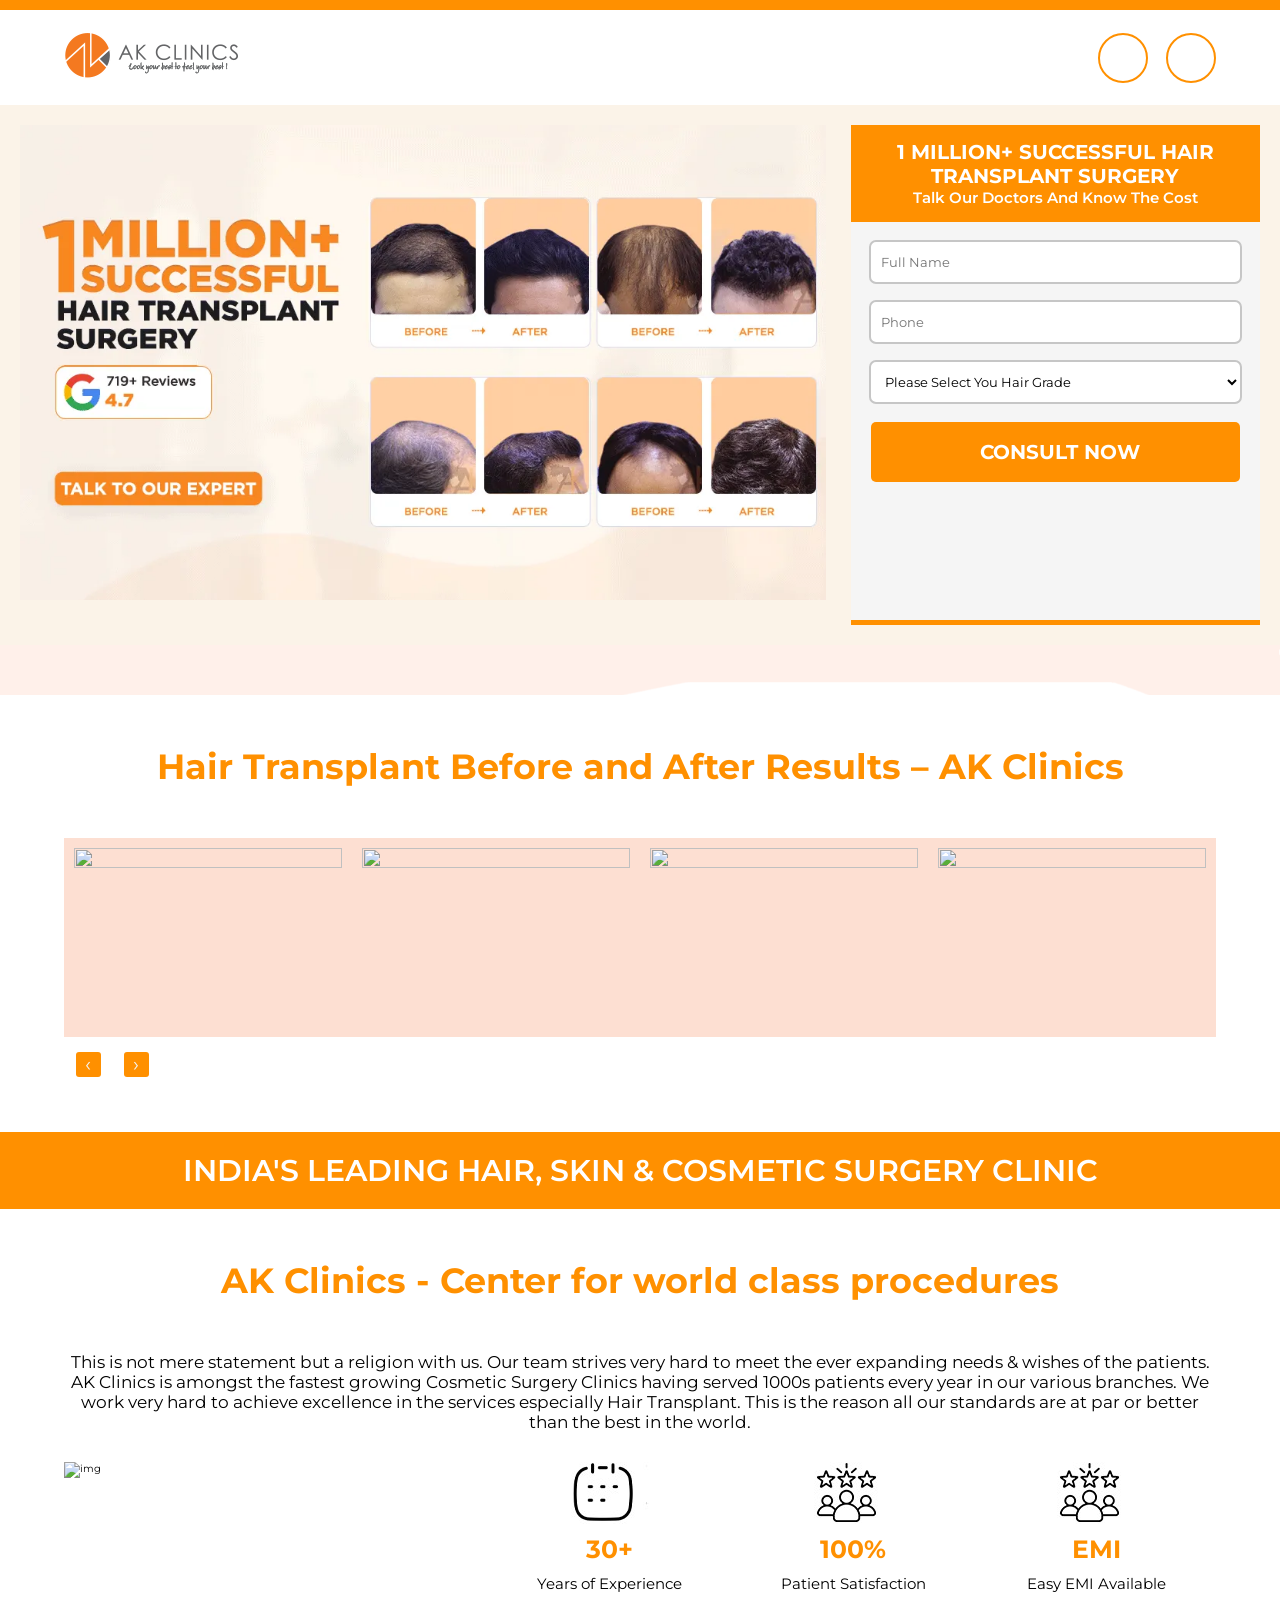
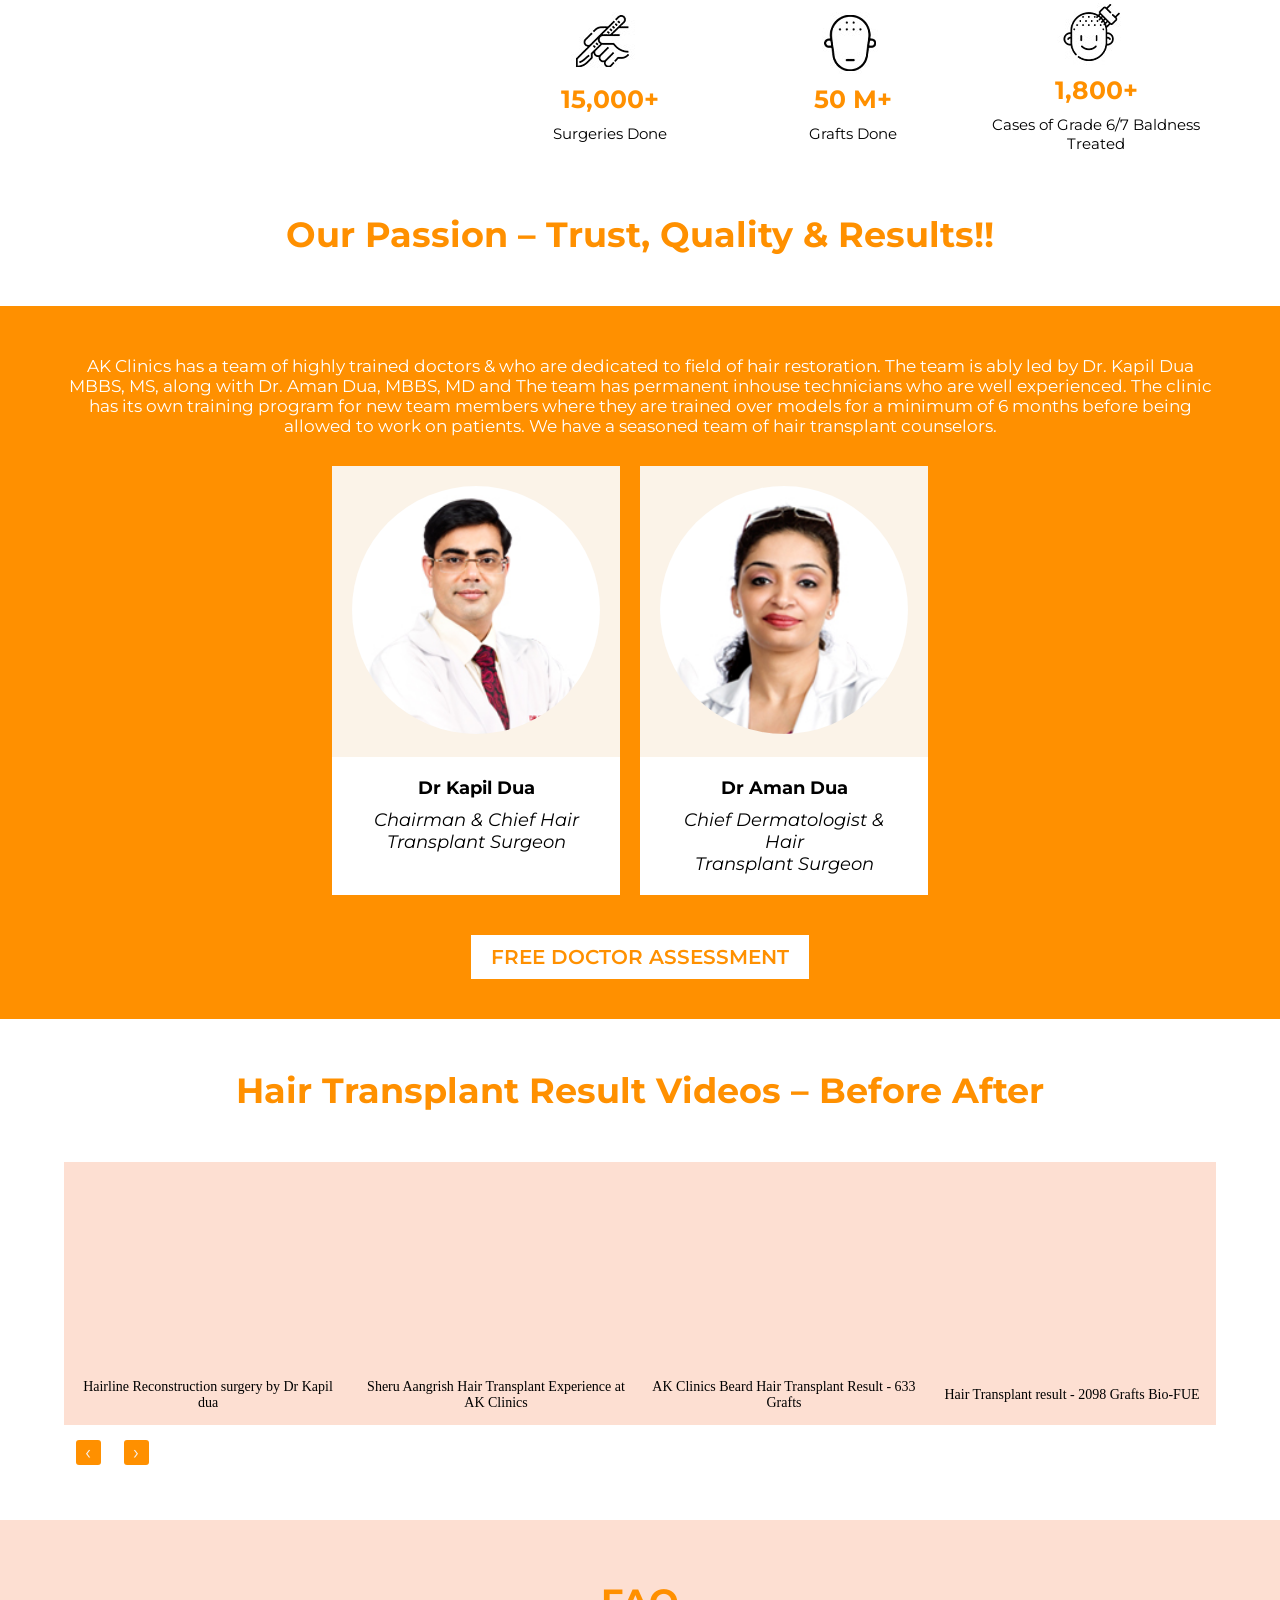
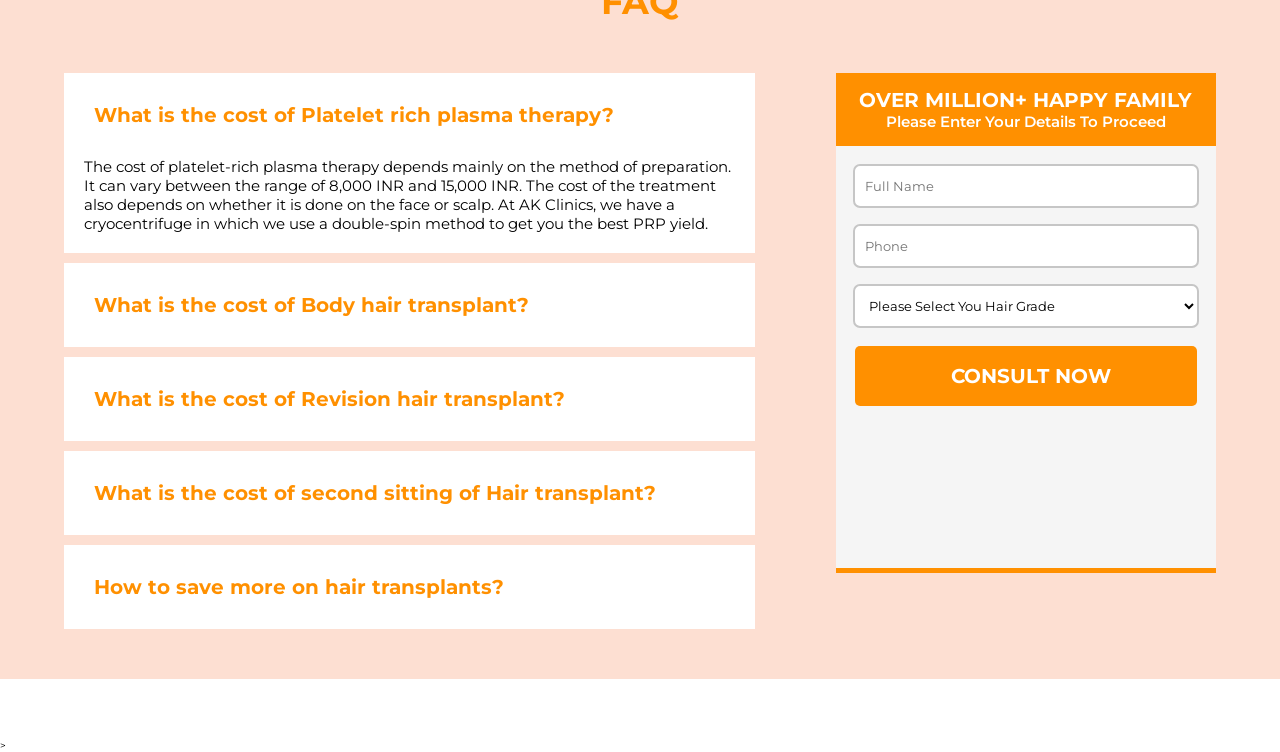
==== public/lp/hair-transplant-in-bangalore/delhi/index.html @ 16341bc5 "init" ====
<!DOCTYPE html>
<html lang="en">

<head>
    <meta charset="UTF-8">
    <meta name="viewport" content="width=device-width, initial-scale=1.0">
    <title>Best Hair Transplant, Dermatology, Cosmetic Surgery Clinic in India</title>
    <link rel="shortcut icon" href="https://akclinics.org/hair-treatment-delhi/img/favicon.png">
 	 <meta name=”robots” content=”noindex, nofollow”>
    <link rel="stylesheet" href="style/style.css">
    <link rel="stylesheet" href="style/media.css">
    <link rel="stylesheet" href="style/owl.carousel.min.css">
    <link rel="stylesheet" href="style/owl.theme.green.min.css">
    <script src="https://kit.fontawesome.com/06258e186a.js" crossorigin="anonymous"></script>
    <script src="https://www.google.com/recaptcha/api.js" async defer></script>
</head>

<body>

    <header>
        <div class="header-container">
            <div class="logo-container">
                <img src="img/akclinics-logo.png" alt="logo">
            </div>
            <div class="social-container">
                <a class="exclude-link"
                    href="https://web.whatsapp.com/send?phone=919779944207&amp;text=Hair Transplant Delhi:"
                    target="_parent"><i class="fab fa-whatsapp"></i></a>
                <a href="tel:+916239957752" class="exclude-link"><i class="fas fa-phone"></i></a>
            </div>
        </div>
    </header>


    <div class="bannercontainer">
        <div class="inner-banner-container">
            <div class="banner-img-container"> <img src="img/ak-clinic-banner.webp" alt="banner"> </div>
            <div class="banner-form-container">
                <h6>1 Million+ Successful Hair Transplant Surgery
                    <span>Talk Our Doctors and Know the Cost </span>
                </h6>


                <form action="mail.php" method="POST" class="formcontainer">
                    <div class="input-container">
                        <input type="text" required name="name" placeholder="Full Name">
                    </div>

                    <div class="input-container">
                        <input type="tel" required name="phone" id="phone" placeholder="Phone">
                    </div>


                    <div class="input-container">
                        <select class="form-select" aria-label="Default select example" name="hairtype" required="">
                            <option selected="" value="">Please Select You Hair Grade</option>
                            <option value="Grade 1">Grade 1</option>
                            <option value="Grade 2">Grade 2</option>
                            <option value="Grade 3">Grade 3</option>
                        </select>
                    </div>
 <div class="g-recaptcha" data-sitekey="6Ld-toUpAAAAAMKt9xjM28HyzMO9L-Ke9O6gcxoy" style="margin-bottom:10px;"></div>
                    <div class="input-container">
                        <input type="submit" required name="submit" id="submit" Value="Consult Now">
                    </div>


                </form>
            </div>

        </div>
    </div>


    <section class="whychosse">
        <div class="container">
            <h5 class="heading">Hair Transplant Before and After Results – AK Clinics</h5>

            <div class="before-after-container">
                <div class="beforeafter owl-carousel owl-theme">

                    <div class="item">
                        <img src="http://cdn.akclinics.org/frontend/images/results/ht-result-77.jpg" alt="">
                    </div>

                    <div class="item">
                        <img src="http://cdn.akclinics.org/frontend/images/results/ht-result-76.jpg" alt="">
                    </div>

                    <div class="item">
                        <img src="http://cdn.akclinics.org/frontend/images/results/ht-result-75.jpg" alt="">
                    </div>

                    <div class="item">
                        <img src="http://cdn.akclinics.org/frontend/images/results/ht-result-74.jpg" alt="">
                    </div>

                    <div class="item">
                        <img src="http://cdn.akclinics.org/frontend/images/results/ht-result-73.jpg" alt="">
                    </div>

                    <div class="item">
                        <img src="http://cdn.akclinics.org/frontend/images/results/ht-result-72.jpg" alt="">
                    </div>

                    <div class="item">
                        <img src="http://cdn.akclinics.org/frontend/images/results/ht-result-71.jpg" alt="">
                    </div>

                    <div class="item">
                        <img src="http://cdn.akclinics.org/frontend/images/results/ht-result-70.jpg" alt="">
                    </div>


                    <div class="item">
                        <img src="http://cdn.akclinics.org/frontend/images/results/ht-result-69.jpg" alt="">
                    </div>


                    <div class="item">
                        <img src="http://cdn.akclinics.org/frontend/images/results/ht-result-68.jpg" alt="">
                    </div>


                    <div class="item">
                        <img src="http://cdn.akclinics.org/frontend/images/results/ht-result-67.jpg" alt="">
                    </div>
                </div>
            </div>
        </div>
    </section>


    <section class="whychosse">

        <div class="headingtext">
            <h1>India's Leading Hair, Skin & Cosmetic Surgery Clinic </h1>
        </div>

        <div class="container">
            <h5 class="heading">AK Clinics - Center for world class procedures</h5>

            <p class="paragraph">This is not mere statement but a religion with us. Our team strives very hard to meet
                the ever expanding needs & wishes of the patients. AK Clinics is amongst the fastest growing Cosmetic
                Surgery Clinics having served 1000s patients every year in our various branches. We work very hard to
                achieve excellence in the services especially Hair Transplant. This is the reason all our standards are
                at par or better than the best in the world.</p>

            <div class="flex-container">
                <div class="img-box">
                    <img src="https://cdn.akclinics.org/frontend/images/donor-area-trimming-1.png" alt="img">
                </div>

                <div class="flex-pointer-container">
                    <ul>
                        <li>
                            <img src="img/icon-why-choose.jpg" alt="img">
                            <h3>30+</h3>
                            <p>Years of
                                Experience</p>
                        </li>

                        <li>
                            <img src="img/icon-why-choose2.jpg" alt="img">
                            <h3>100% </h3>
                            <p>Patient
                                Satisfaction</p>
                        </li>

                        <li>
                            <img src="img/icon-why-choose2.jpg" alt="img">
                            <h3>EMI </h3>
                            <p>Easy EMI
                                Available</p>
                        </li>

                    </ul>

                    <ul>
                        <li>
                            <img src="img/icon-why-choose4.jpg" alt="img">
                            <h3>15,000+</h3>
                            <p>Surgeries Done</p>
                        </li>

                        <li>
                            <img src="img/icon-why-choose5.jpg" alt="img">
                            <h3>50 M+ </h3>
                            <p>Grafts Done</p>
                        </li>

                        <li>
                            <img src="img/icon-why-choose6.jpg" alt="img">
                            <h3>1,800+ </h3>
                            <p>Cases of Grade
                                6/7 Baldness
                                Treated</p>
                        </li>

                    </ul>
                </div>
            </div>
        </div>

    </section>





    <h5 class="heading">Our Passion – Trust, Quality & Results!!</h5>

    <section class="dr-team">

        <div class="container">
            <p class="paragraph">

                AK Clinics has a team of highly trained doctors & who are dedicated to field of hair restoration. The
                team is ably led by Dr. Kapil Dua MBBS, MS, along with Dr. Aman Dua, MBBS, MD and The team has permanent
                inhouse technicians who are well experienced.

                The clinic has its own training program for new team members where they are trained over models for a
                minimum of 6 months before being allowed to work on patients. We have a seasoned team of hair transplant
                counselors.
            </p>

            <div class="team-flex">
                <div class="teamCard">
                    <div class="drimg">
                        <img src="img/img-doctor.jpg" alt="dr">
                    </div>
                    <div class="drtxt">
                        <h5>Dr Kapil Dua</h5>
                        <p>Chairman & Chief Hair Transplant Surgeon</p>
                    </div>
                </div>

                <div class="teamCard">
                    <div class="drimg">
                        <img src="img/img-doctor2.jpg" alt="dr">
                    </div>
                    <div class="drtxt">
                        <h5>Dr Aman Dua </h5>
                        <p>Chief Dermatologist & Hair Transplant Surgeon</p>
                    </div>
                </div>
            </div>


        </div>
        <div class="cta">
            <a href="">Free Doctor Assessment</a>
        </div>

    </section>




    <!-- <h5 class="heading">Our Results Speak For Itself!</h5> -->


    <section class="whychosse">
        <div class="container">
            <h5 class="heading">Hair Transplant Result Videos – Before After</h5>

            <div class="before-after-container">
                <div class="beforeafter owl-carousel owl-theme">

                    <div class="item">
                        <iframe width="342" height="193" src="https://www.youtube.com/embed/QEPsDDd_cc4"
                            title="Master Saleem Hair Transplant | Celebrity Hair Transplant | Dr Kapil Dua"
                            frameborder="0"
                            allow="accelerometer; autoplay; clipboard-write; encrypted-media; gyroscope; picture-in-picture; web-share"
                            allowfullscreen></iframe>

                        <p>Master Sleem Revision Hair Transplant by Dr Kapil Dua</p>
                    </div>

                    <div class="item">
                        <iframe width="342" height="193" src="https://www.youtube.com/embed/FJD8wWuo-pU"
                            title="Hair Transplant by Best Surgeon Delhi | Hair Transplant Surgery | Dr. Bhawna Bhardwaj"
                            frameborder="0"
                            allow="accelerometer; autoplay; clipboard-write; encrypted-media; gyroscope; picture-in-picture; web-share"
                            allowfullscreen></iframe>

                        <p>Mr. Kashiv after 2nd Hair Transplant Sessions - AK Clinics</p>
                    </div>

                    <div class="item">
                        <iframe width="342" height="193" src="https://www.youtube.com/embed/tfKjdfW5JS8"
                            title="Revision Hair Transplant Experience at AK Clinics| Best Hair Transplant Clinic in Delhi"
                            frameborder="0"
                            allow="accelerometer; autoplay; clipboard-write; encrypted-media; gyroscope; picture-in-picture; web-share"
                            allowfullscreen></iframe>

                        <p>Revision Hair Transplant by Dr Aman Dua - AK Clinics</p>
                    </div>

                    <div class="item">
                        <iframe width="342" height="193" src="https://www.youtube.com/embed/zebLxI08y9Y"
                            title="Hairline Correction in Patient | Hairline reconstruction surgery | Dr Kapil dua"
                            frameborder="0"
                            allow="accelerometer; autoplay; clipboard-write; encrypted-media; gyroscope; picture-in-picture; web-share"
                            allowfullscreen></iframe>
                        <p>Hairline Reconstruction surgery by Dr Kapil dua</p>
                    </div>

                    <div class="item">
                        <iframe width="342" height="193" src="https://www.youtube.com/embed/OcASaD9-jZ0"
                            title="Sheru Aangrish Hair Transplant Experience at AK Clinics | 10 months (Post Surgery) | Dr Kapil Dua"
                            frameborder="0"
                            allow="accelerometer; autoplay; clipboard-write; encrypted-media; gyroscope; picture-in-picture; web-share"
                            allowfullscreen></iframe>
                        <p>Sheru Aangrish Hair Transplant Experience at AK Clinics</p>
                    </div>

                    <div class="item">
                        <iframe width="342" height="193" src="https://www.youtube.com/embed/8iFzTXWNXnY"
                            title="AK Clinics Beard Hair Transplant Result - 633 Grafts" frameborder="0"
                            allow="accelerometer; autoplay; clipboard-write; encrypted-media; gyroscope; picture-in-picture; web-share"
                            allowfullscreen></iframe>
                        <p>AK Clinics Beard Hair Transplant Result - 633 Grafts</p>
                    </div>

                    <div class="item">
                        <iframe width="342" height="193" src="https://www.youtube.com/embed/rxS69PHXAw0"
                            title="Hair Transplant result - 2098 Grafts Bio-FUE" frameborder="0"
                            allow="accelerometer; autoplay; clipboard-write; encrypted-media; gyroscope; picture-in-picture; web-share"
                            allowfullscreen></iframe>
                        <p>Hair Transplant result - 2098 Grafts Bio-FUE</p>
                    </div>

                    <div class="item">
                        <iframe width="342" height="193" src="https://www.youtube.com/embed/i56LQbPrrOA"
                            title="AK Clinics Hair Transplant result - 1610 Grafts" frameborder="0"
                            allow="accelerometer; autoplay; clipboard-write; encrypted-media; gyroscope; picture-in-picture; web-share"
                            allowfullscreen></iframe>
                        <p>AK Clinics Hair Transplant result - 1610 Grafts</p>
                    </div>


                    <div class="item">
                        <iframe width="342" height="193" src="https://www.youtube.com/embed/3YJXqG6uO24"
                            title="Body Hair Transplant Result by Dr. Kapil - 2520 Grafts" frameborder="0"
                            allow="accelerometer; autoplay; clipboard-write; encrypted-media; gyroscope; picture-in-picture; web-share"
                            allowfullscreen></iframe>

                        <p>Body Hair Transplant Result by Dr. Kapil - 2520 Grafts</p>
                    </div>
                </div>
            </div>
        </div>
    </section>



    <section style="background-color:#fddfd2; padding: 10px 0; margin-bottom: 60px;">

        <h5 class="heading">FAQ</h5>
        <div class="container">

            <div class="youtube-flex">
                <div class="faq-container">
                    <div class="innerfaq-container active2">
                        <div class="accordion__question">
                            <h3>What is the cost of Platelet rich plasma therapy?<span><i
                                        class="fas fa-plus faqclick"></i></span></h3>

                        </div>
                        <div class="accordion__answer">
                            <p> The cost of platelet-rich plasma therapy depends mainly on the method of preparation. It
                                can vary between the range of 8,000 INR and 15,000 INR. The cost of the treatment also
                                depends on whether it is done on the face or scalp. At AK Clinics, we have a
                                cryocentrifuge in which we use a double-spin method to get you the best PRP yield. </p>
                        </div>
                    </div>

                    <div class="innerfaq-container">
                        <div class="accordion__question">
                            <h3>What is the cost of Body hair transplant? <span><i
                                        class="fas fa-plus faqclick"></i></span></h3>

                        </div>
                        <div class="accordion__answer">
                            <p> The cost of body hair transplant is calculated as cost per graft. The cost per graft is
                                comparatively more than any other method of scalp hair transplantation. The cost per
                                graft in body hair tansplantation range from 80,000 INR to 1,15,000 INR.</p>
                        </div>
                    </div>

                    <div class="innerfaq-container">
                        <div class="accordion__question">
                            <h3>What is the cost of Revision hair transplant? <span><i
                                        class="fas fa-plus faqclick"></i></span></h3>

                        </div>
                        <div class="accordion__answer">
                            <p> The cost of revision hair transplant is more or less same as the cost that you will have
                                to pay while getting your first transplant done. It totally depends on the total number
                                of grafts that are needed, the technique and the cost per graft. If you are going for a
                                smaller number of grafts, then some clinics might have a lower range irrespective of the
                                total grafts being taken. It can range from anything between 60,000 INR to 90,000 INR.
                            </p>
                        </div>
                    </div>

                    <div class="innerfaq-container">
                        <div class="accordion__question">
                            <h3>What is the cost of second sitting of Hair transplant?<span><i
                                        class="fas fa-plus faqclick"></i></span></h3>

                        </div>
                        <div class="accordion__answer">
                            <p>The cost of second sitting hair transplant is calculated in the same way as that of the
                                first sitting and depends on the total number of grafts, graft type and technique of
                                hair transplantation. For detailed information of how the cost is calculated.</p>
                        </div>
                    </div>


                    <div class="innerfaq-container">
                        <div class="accordion__question">
                            <h3>How to save more on hair transplants? <span><i class="fas fa-plus faqclick"></i></span>
                            </h3>

                        </div>
                        <div class="accordion__answer">
                            <p> Generally, there is misnomer that higher the number of grafts better will be the
                                results. But the fact is, if a surgeon is good, he can save the cost as well as the
                                grafts by using lesser number of grafts due his experience. Further a patient must
                                explore the running offers including zero percent finance, thereby reducing cost.</p>
                        </div>
                    </div>

                </div>



                <div class="banner-form-container">
                    <h6>Over Million+ Happy Family
                        <span> Please enter your details to proceed</span>
                    </h6>


                    <form action="mail.php" method="POST" class="formcontainer">
                        <div class="input-container">
                            <input type="text" required name="name" placeholder="Full Name">
                        </div>

                        <div class="input-container">
                            <input type="tel" required name="phone" id="phone1" placeholder="Phone">
                        </div>

                        <div class="input-container">
                            <select class="form-select" aria-label="Default select example" name="hairgrade"
                                required="">
                                <option selected="" value="">Please Select You Hair Grade</option>
                                <option value="Grade 1">Grade 1</option>
                                <option value="Grade 2">Grade 2</option>
                                <option value="Grade 3">Grade 3</option>
                            </select>
                        </div>
                      
                      <div class="g-recaptcha" data-sitekey="6Ld-toUpAAAAAMKt9xjM28HyzMO9L-Ke9O6gcxoy" style="margin-bottom:10px;"></div>

                        <div class="input-container">
                            <input type="submit" required name="submit" id="submitanother" Value="Consult Now">
                        </div>


                    </form>
                </div>
            </div>
        </div>
    </section>




    <div id="btn2">
        <div class="rotatebutton">
            <div class="button">
                <a href=""> Free Doctor Assessment</a>
            </div>
        </div>

    </div>


    <!-- <footer> -->


    <div class="footer-sticky">
        <div class="container">
            <div class="footerflex">
                <div class="sticky-innerfooter exclude-link">
                    <a href="https://web.whatsapp.com/send?phone=919779944207&amp;text=Hair Transplant Delhi:"
                        class="exclude-link"><i class="fa fa-whatsapp" aria-hidden="true"></i> Book Appointment</a>
                </div>

                <div class="sticky-innerfooter">
                    <a href="tel:+916239957752" class="exclude-link exclude-link"><i class="fa fa-phone"
                            aria-hidden="true"></i> Call Us</a>
                </div>

                <!-- <div class="sticky-innerfooter">
                    <a href="mailto:info@akclinics.com;" class="exclude-link exclude-link"><i class="fa fa-envelope"
                            aria-hidden="true"></i></a>
                </div> -->
            </div>
        </div>
    </div>
    <!-- </footer> -->






    <script src="script/jquery-3.7.1.min.js"></script>
    <script src="script/owl.carousel.min.js"></script>
    <script src="script/script.js"></script>
  
   
<script>
    
$(document).on('click', '#submit, #submitanother ', function(){
    var formrvalue = grecaptcha.getResponse();
    if(formrvalue.length == 0){
        alert("Please verify that you are not a robot.");
        return false;
    }
});
</script>>

</body>

</html>
---- public/lp/hair-transplant-in-bangalore/delhi/style/style.css ----
@import url('https://fonts.googleapis.com/css2?family=Montserrat:ital,wght@0,100;0,300;0,400;0,500;0,600;0,700;0,800;0,900;1,100;1,200;1,300;1,500;1,600;1,700;1,800;1,900&display=swap');

* {
  margin: 0px;
  padding: 0px;
  box-sizing: border-box;
  font-family: 'Montserrat', sans-serif;
  text-decoration: none;
}

html {
  font-size: 62.5%;
  scroll-behavior: smooth;
}


.owl-nav {
  display: flex;
}


.owl-nav [class*="owl-"] {
  margin-left: 1% !important;
  margin-right: 1% !important;
}

.owl-nav .owl-prev,
.owl-nav .owl-next {
  background-color: var(--main-color) !important;
  width: 25px;
  height: 25px;
  display: flex;
  justify-content: center;
  align-items: center;
  display: inherit !important;
}

.owl-nav .owl-prev,
.owl-nav .owl-next {
  font-size: 20px !important;
  color: whitesmoke !important;
}

:root {
  --main-color:#ff9000;
  --second-color: #f2f2f2;
  --color-ligh-grey: #fafafa;
  --font-grey: #858585;
  --color-block: #181818;
  --color-white: #fff;
}


header {
  width: 100%;
  height: auto;
  border-top: 1rem solid var(--main-color);
}

.header-container {
  width: 100%;
  max-width: 1360px;
  margin: auto;
  display: flex;
  justify-content: space-between;
  align-items: center;
  padding: 20px 0;
}

.logo-container,
.social-container {
  width: 50%;
}

.logo-container {
  width: auto;
}

.social-container {
  text-align: right;
}

.social-container a {
  font-size: 3rem;
  width: 50px;
  height: 50px;
  border: 0.2rem solid var(--main-color);
  display: inline-block;
  text-align: center;
  display: inline-flex;
  justify-content: center;
  align-items: center;
  border-radius: 50%;
  transition: background 0.5s ease;
  color: var(--main-color);
}

.social-container a:nth-child(1) {
  margin-right: 1.5rem;
}

.social-container a:hover {
  background: rgba(125, 0, 60, 0.57);
  color: white;
}


/* -------------------------------------------------------------------------- */


.bannercontainer {
  width: 100%;
  height: auto;
  background: url(../img/bg-showcase.png) center bottom -80px no-repeat;
  background-size: auto;
  background-size: 100%;
  padding-bottom: 50px;
}

.inner-banner-container {
  width: 100%;
  max-width: 1360px;
  height: auto;
  display: flex;
  justify-content: space-between;
  background-color: #fbf3e8;
  padding: 2rem;
  margin: auto;
  flex-wrap: wrap;
}

.banner-img-container {
  width: 65%;
  height: auto;
}

.banner-img-container img {
  width: 100%;
}

.banner-form-container {
  width: 33%;
  height: auto;
  background-color: whitesmoke;
  border-bottom: 5px solid var(--main-color);
  border-width: 80%;
  height: 500px;
}

.banner-form-container h6 {
  width: 100%;
  padding: 15px 0;
  background-color: var(--main-color);
  text-align: center;
  font-size: 2rem;
  text-transform: uppercase;
  color: white;
}

.banner-form-container h6 span {
  display: block;
  font-size: 1.5rem;
  text-transform: capitalize;
  font-weight: 600;
}


.formcontainer {
  width: 90%;
  margin: auto;
  padding: 20px 0;
}

.formcontainer .input-container {
  width: 100%;
  margin-bottom: 2rem;
}

.formcontainer .input-container input, .formcontainer .input-container select  {
  width: 100%;
  height: 40px;
  padding-left: 1rem;
  outline: none;
  border: none;
  outline: 2px solid #c6c6c6;
  border-radius: 5px;
  background-color: white;
}

.formcontainer .input-container select option {
  font-weight: 500 !important;
  font-family: poppins !important;
}

.formcontainer .input-container input[type="tel"] {
  width: 100% !important;
  /* padding-left: 50px; */
}

.formcontainer .input-container input[type="submit"] {
  background-color: var(--main-color);
  color: white;
  height: 60px;
  text-align: center;
  font-size: 2rem;
  text-transform: uppercase;
  color: white;
  font-weight: bold;
  border: none;
  outline: none;
  cursor: pointer;
  transition: background 0.5s ease;
}


.banner-form-container .formcontainer .input-container input[type="submit"]:hover {
  background: rgba(125, 0, 60, 0.57);
}

.iti {
  width: 100% !important;
}

.banner-form-container .formcontainer .input-container input:focus, .banner-form-container .formcontainer .input-container select:focus  {
  outline: 2px solid var(--main-color);
  border-radius: 5px;
}


/* ----------------------------------------------------------------------------------*/

.headingtext {
  width: 100%;
  height: auto;
  text-align: center;
  background-color: var(--main-color);
  padding: 20px 0;
}

.headingtext h1 {
  font-size: 3rem;
  font-weight: 600;
  text-transform: uppercase;
  color: white;
}

.headingwhite {
  background-color: white;
  position: relative;
}

.headingwhite::after {
  content: "";
  width: 0;
  height: 0;
  border-left: 20px solid transparent;
  border-right: 20px solid transparent;
  border-top: 17px solid #fff;
  position: absolute;
  bottom: -16px;
  left: 50%;
  transform: translate(-50%);
}


.headingwhite h1 {
  color: var(--main-color) !important;
}

section {
  width: 100%;
  height: auto;
  margin: 50px 0;
}

.container {
  width: 100%;
  max-width: 1360px;
  height: auto;
  margin: auto;
}

h5.heading {
  text-align: center;
  font-size: 3.5rem;
  margin: 50px 0;
  color: var(--main-color);
  position: relative;
}

/* h5.heading::before {
  position: absolute;
  content: '';
  width: 100px;
  height: 4px;
  background-color: var(--main-color);
  left: 50%;
  bottom: -20px;
  transform: translate(-50%);
} */

.paragraph {
  text-align: center;
  font-size: 1.7rem;
}

.flex-container {
  width: 100%;
  height: auto;
  display: flex;
  justify-content: space-between;
  margin: 30px 0;
}


.whychosse .img-box {
  width: 35%;
  height: auto;
  max-width: 450px;
}

.whychosse .img-box img {
  width: 100%;
}

.whychosse .flex-pointer-container {
  width: 63%;
  height: auto;
  display: flex;
  justify-content: space-between;
  align-items: center;
  flex-wrap: wrap;
}

.whychosse .flex-pointer-container ul {
  display: flex;
  justify-content: space-between;
  flex-wrap: wrap;
  list-style: none;
  width: 100%;
}

.whychosse .flex-pointer-container ul li {
  width: 33%;
  height: auto;
  display: flex;
  justify-content: center;
  align-items: center;
  flex-direction: column;
  margin-bottom: 1rem;
}

.whychosse .flex-pointer-container ul li img {
  width: auto;
}

.whychosse .flex-pointer-container ul li h3 {
  font-size: 2.5rem;
  margin: 1rem 0;
  color: var(--main-color);
}

.whychosse .flex-pointer-container ul li p {
  font-size: 1.5rem;
  text-align: center;
}

.dr-team {
  background-color: var(--main-color);
  padding: 50px 0;
}

.dr-team p {
  color: white !important;
}

.team-flex {
  margin: 30px 0;
  display: flex;
  justify-content: center;
}

.teamCard {
  width: 25%;
  height: auto;
  margin-right: 2rem;
  background-color: #ffffff;
}

.drimg {
  width: 100%;
  height: auto;
  background-color:#fbf3e8;
  padding: 20px;
}

.drimg img {
  width: 100%;
  border-radius: 50%;
}

.drtxt {
  width: 100%;
  height: auto;
  padding: 20px;
  text-align: center;
}

.drtxt h5 {
  font-size: 1.8rem;
}

.drtxt p {
  font-size: 1.8rem;
  color: black !important;
  margin-top: 10px;
  font-style: italic;
  padding: 0px 20px;
}

.cta {
  text-align: center;
  margin-top: 50px;
}

.cta a {
  padding: 1rem 2rem;
  background: white;
  font-size: 2rem;
  font-weight: 600;
  color: var(--main-color);
  text-transform: uppercase;
  transition: background 0.5s ease;
}

.cta a:hover {
  background: black;
  color: white;
}


.tabbar-container {
  width: 100%;
  height: auto;
  padding: 50px 0px;
  background-color: rgb(255, 217, 185);
}

.serviceslider {
  width: 100%;
  padding: 0 20px;
}


.item {
  padding: 10px;
  text-align: center;
  background-color: #fddfd2;
  width: 100%;
  display: block;
}

.item img {
  aspect-ratio: 3/2;
  margin: auto !important;
  object-fit: contain;
  object-position: center;
}

.item iframe{
  width: 100%;
  height: 200px;
}

.item p{
  font-family: Trebuchet MS;
  font-size: 14px;
  width: 100%;
  height: 40px;
  display: grid;
  place-items: center;
  text-align: center;

}



.youtube-flex {
  margin: 30px auto;
  width: 100%;
  height: auto;
  display: flex;
  justify-content: space-between;
  flex-wrap: wrap;
}

.video-container {
  width: 30%;
  height: auto;
  position: relative;
  margin-bottom: 2rem;
}

/* .video-container h1 {
  font-size: 2rem;
  text-align: center;
  padding: 10px 0;
  text-transform: uppercase;
  color: var(--main-color);
} */

.thumbnail {
  width: 100%;
  /* height: 100%; */
}


.thumbnail img {
  width: 100%;
  height: auto;
}

.play-button {
  position: absolute;
  top: 50%;
  left: 50%;
  transform: translate(-50%, -50%);
  border: 2px solid var(--main-color);
  cursor: pointer;
  border-radius: 50%;
}

img.play-button {
  width: 50px;
  height: 50px;
}

.popup {
  display: none;
  position: fixed;
  top: 0;
  left: 0;
  width: 100%;
  height: 100%;
  background: var(--main-color);
  justify-content: center;
  align-items: center;
  z-index: 999999999999999999999999999999999999999999999999;
}

.popup iframe {
  width: 80%;
  height: 500px;
}

.close-button {
  position: absolute;
  top: 10px;
  right: 50px;
  background: none;
  border: none;
  color: #000000;
  font-size: 25px;
  font-weight: bold;
  cursor: pointer;
  background-color: white;
  width: 50px;
  height: 50px;
  border-radius: 50%;
}


.rotatebutton {
  display: none;
}

.button {
  width: 300px;
  height: 50px;
  background: white;
  position: fixed;
  top: 50%;
  right: 0;
  transform: rotate(-90deg);
  border: 2px solid var(--main-color);
  margin-right: -124px;
  text-align: center;
  z-index: 99999999999999999999999999999999999;
  display: flex;
  justify-content: center;
  align-items: center;
  transition: all 0.5S ease;
}

.button a {
  color: var(--main-color);
  font-weight: bold;
  text-transform: uppercase;
  font-size: 1.5rem;
  transform: rotate(-180deg);
  width: 100%;
}

.button:hover {
  background-color: black;

}

.button:hover a {
  color: white;
}


.faq-container {
  width: 60%;
  height: auto;
  padding: 0px;
}


.innerfaq-container {
  width: 100%;
  height: auto;
  padding: 20px 20px;
  background-color: white;
  margin-bottom: 10px;
}


.accordion__question {
  width: 100%;
  height: auto;
  padding: 10px;

}

.accordion__question:hover {
  background-color: rgba(219, 219, 219, 0.423);
}


.accordion__question h3 {
  font-size: 2rem;
  color: var(--main-color);
  display: flex;
  justify-content: space-between;
  align-items: center;
  cursor: pointer;
}

.accordion__answer {
  width: 100%;
  height: auto;
  margin-top: 20px;
}

.accordion__answer p {
  font-size: 1.5rem;
}

.accordion:hover {
  cursor: pointer;
}

.accordion__answer {
  display: none;
}

.innerfaq-container.active2 .accordion__answer {
  display: block;
}

/* .active2 {
  display: block;
} */

footer {
  width: 100%;
  height: auto;
  padding: 50px 0;
  background: var(--main-color);
}

.footerflex {
  width: 100%;
  display: flex;
  justify-content: space-between;
  flex-wrap: wrap;
  height: 50px;
}

.footerdiv {
  width: 24%;
  height: auto;
}

.footerdiv img {
  width: 200px;
}

.footerdiv p {
  font-weight: bold;
  font-size: 1.8rem;
  color: white;
}

.footerdiv p span {
  font-weight: 500;
  font-size: 1.2rem;
  display: block;
  margin-top: 10px;
}

p.Copyright {
  font-size: 1.5rem;
}

p.Copyright span {
  display: inline-block;
  font-size: 1.5rem;
}


.footer-sticky .container {
  padding: 0px 0%;
  max-width: 1600px;
}


.footer-sticky {
  width: 100%;
  height: auto;
  padding: 0px 0;
  position: fixed;
  bottom: -50px;
  z-index: 999999999999999999;
  background: var(--main-color);
  transition: bottom 0.5 ease-in;
}


.sticky-innerfooter a i {
  font-size: 2rem;
  padding-right: 1.5rem;
}

.sticky-innerfooter {
  width: 50%;
  text-align: center;
  display: flex;
  justify-content: center;
  align-items: center;
  height: 100%;
}

.sticky-innerfooter a {
  display: flex;
  justify-content: center;
  align-items: center;
  color: white;
  font-size: 1.8rem;
}


.sticky-innerfooter:first-child {
  background: #4dc247 !important;
}

/* -------------------------------------------------------------- */

.thankyouHeading{
  width: 100%;
  height: 300px;
  background-color: var(--main-color);
  display: flex;
  justify-content: center;
  align-items: center;
}

.thankyouHeading h1{
  font-size: 8rem;
  color: white;
  position: relative;
  text-align: center;
  margin-top: -80px;
}

.thankyouHeading h1::after{
  content: '';
  position: absolute;
  bottom: 0;
  left: 50%;
  transform: translate(-50%);
  width: 150px;
  height: 2px;
  background-color: white;
}

.sub-thankyouHeading{
  width: 100%;
  max-width: 1360px;
  margin: auto;
  padding: 50px;
  background: white;
  border-radius: 1rem;
  box-shadow: 0 0 1rem 0rem rgb(223, 223, 223);
  margin-top: -100px;
  z-index: 999999999999999999999999999999;
  position: relative;
  margin-bottom: 50px;
  display: flex;
  justify-content: center;
  align-items: center;
  flex-wrap: wrap;
  text-align: center;
}
.sub-thankyouHeading p, .sub-thankyouHeading .socialmedia{
  flex-basis: 100%;
}

.sub-thankyouHeading p{
  font-size: 1.4rem;
  text-align: center;
  font-weight: bold;
}

.sub-thankyouHeading .bth{
  display: inline-block;
  padding: 1rem 2rem;
  background: var(--main-color);
  color: white;
  margin: 2rem 0;
  font-size: 1.3rem;
  border-radius: 0.5rem;
}

.sub-thankyouHeading .socialmedia{
  display: flex;
  justify-content: center;
  align-items: center;
}

.sub-thankyouHeading .socialmedia a{
  margin: 0 1rem;
  color: var(--main-color);
  font-size: 1.4rem;}


  .before-after-container{
    width: 100%;
    height: auto;
    margin: 30px auto;
  }
---- public/lp/hair-transplant-in-bangalore/delhi/style/media.css ----
@media (max-width:1360px) {
    .header-container {
        padding: 20px 5%;
    }

    .container {
        padding: 0px 5%;
    }


}

@media (max-width:1250px) {

    .banner-img-container {
        width: 60%;
    }

    .banner-form-container {
        width: 38%;
    }

    .tab-contient-img {
        width: 38%;
    }

    .tab-container-text {
        width: 60%;
    }

    .bannercontainer{
        padding-bottom: 0px;
    }
}

@media (max-width:1001px) {

    #btn2{
        display: none !important;
    }

    html {
        font-size: 60%;
    }

    .banner-img-container {
        width: 100%;
        margin-bottom: 2rem;
    }

    .banner-form-container {
        width: 100%;
    }

    .tab-container-inner ul li {
        width: 48%;
    }

    .popup iframe {
        width: 80%;
        height: 300px;
      }

    .faq-container{
        width: 100%;
        margin: 10px auto;
    }


    .thankyouHeading h1{
        font-size: 5rem;
    }

    .sub-thankyouHeading{
        padding:50px;
    }
}

@media (max-width:768px) {
    html {
        font-size: 58%;
    }

    section{
        margin: 20px 0;
    }

    h5.heading{
        margin: 20px 0;
    }

    .dr-team{
        margin: 30px 0;  
    }

    .headingtext h1 {
        font-size: 2.5rem;
    }

    .teamCard {
        width: 48%;
    }

    .drtxt p {
        font-size: 1.3rem;
    }

    .tab-content {
        padding-bottom: 100px;
    }

    .tab-contient-img {
        width: 100%;
        margin-bottom: 2rem;
    }

    .tab-container-text {
        width: 100%;
        padding: 0 0px;
    }

    .video-container {
        width: 48%;
    }

    img.play-button {
        width: 30px;
        height: 30px;
    }

    .flex-container {
        flex-wrap: wrap;
    }

    .whychosse .flex-pointer-container {
        width: 100%;
        margin: 2rem auto;
    }

    .whychosse .img-box {
        width: 100%;
        margin: auto;
        margin-bottom: 1rem;
    }

    .footerdiv {
        width: 48%;
        margin-bottom: 2rem;
    }

}

@media (max-width:576px) {
    html {
        font-size: 55%;
    }

    .headingtext h1 {
        font-size: 2rem;
        padding: 0 20px;
    }

    h5.heading {
        font-size: 2.5rem;
    }

    .drtxt {
        padding: 20px 5px;
    }

    .whychosse .flex-pointer-container ul li img {
        width: 50px;
    }

    .tab-content {
        padding-bottom: 80px;
    }

    .tab-container-inner ul li {
        width: 100%;
        padding-top: 10px;
        padding-bottom: 10px;
    }



    .footerdiv {
        width: 100%;
        margin-bottom: 2rem;
        text-align: center;
    }



}


@media (max-width:450px) {

    .logo-container img {
        width: 150px;
    }

    .social-container a {
        width: 35px;
        height: 35px;
        font-size: 1.8rem;
    }

    .sticky-innerfooter a{
        font-size: 1.5rem;
    }

}
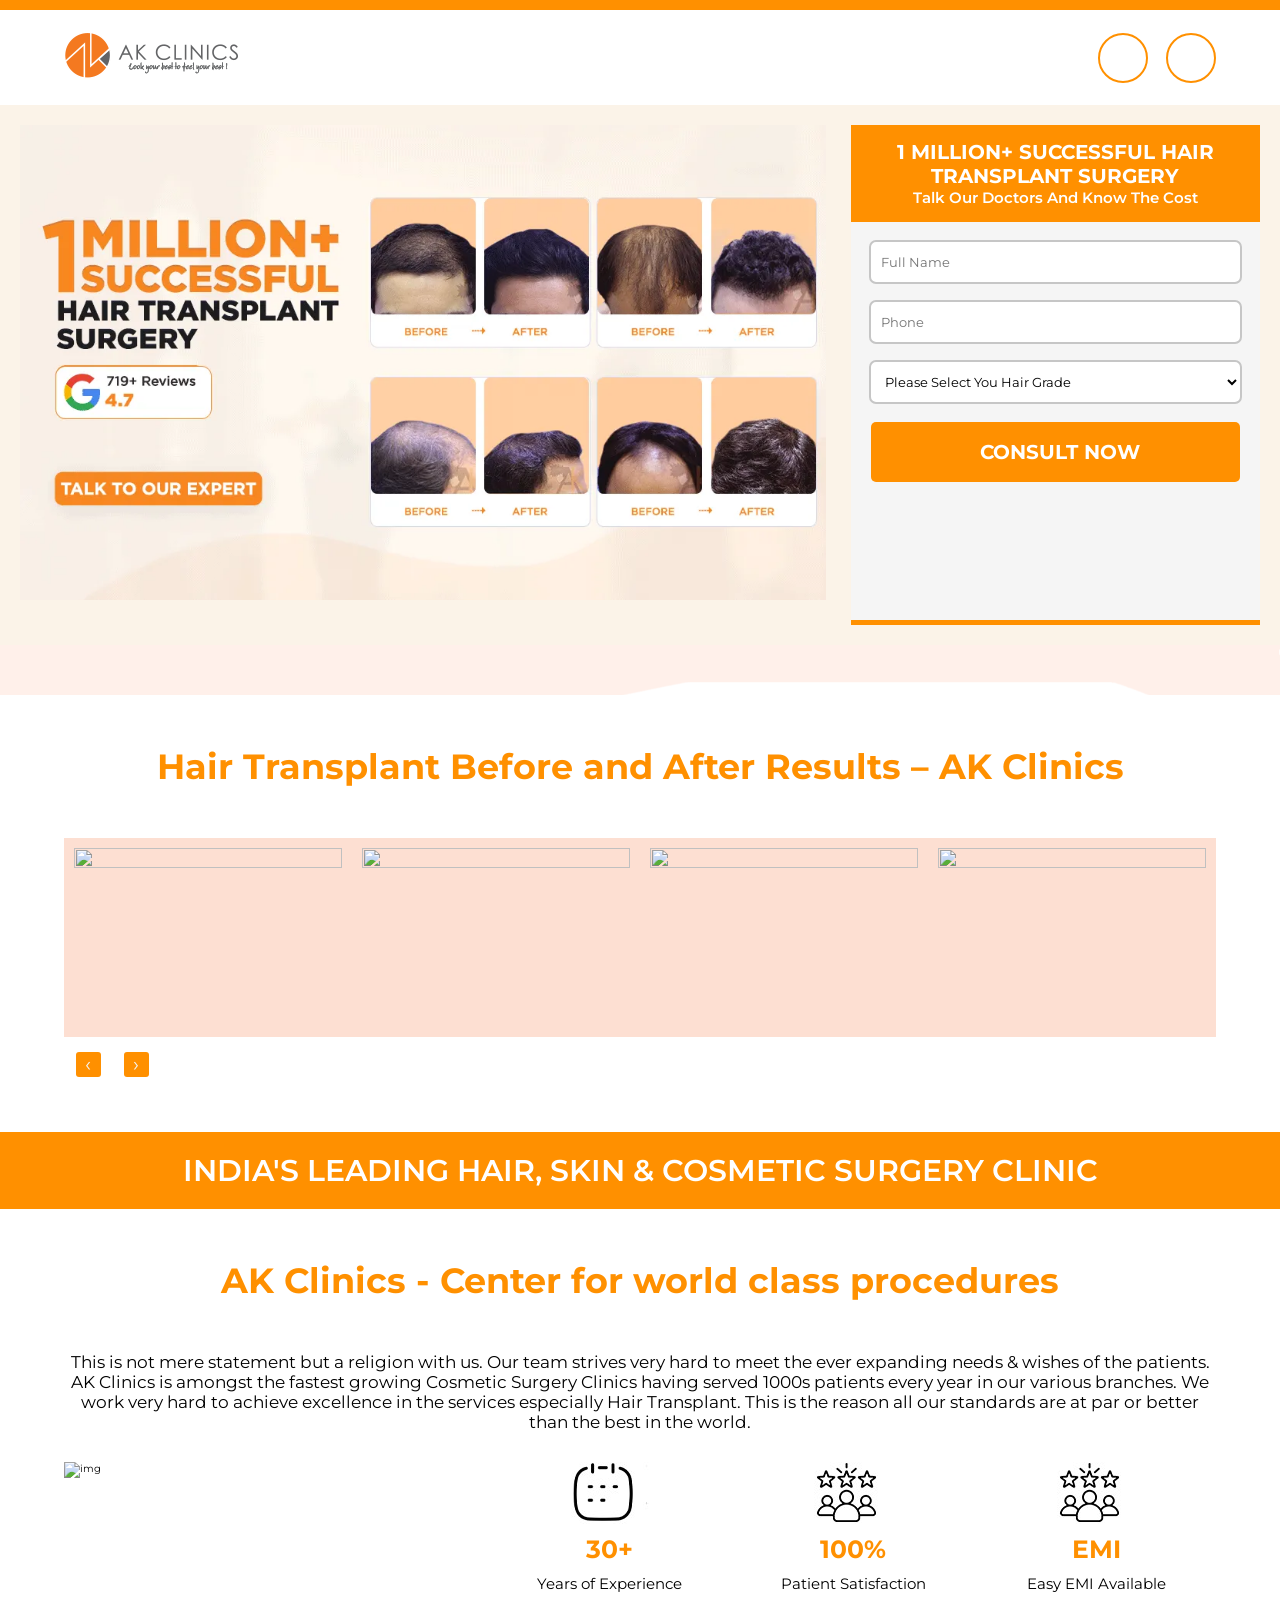
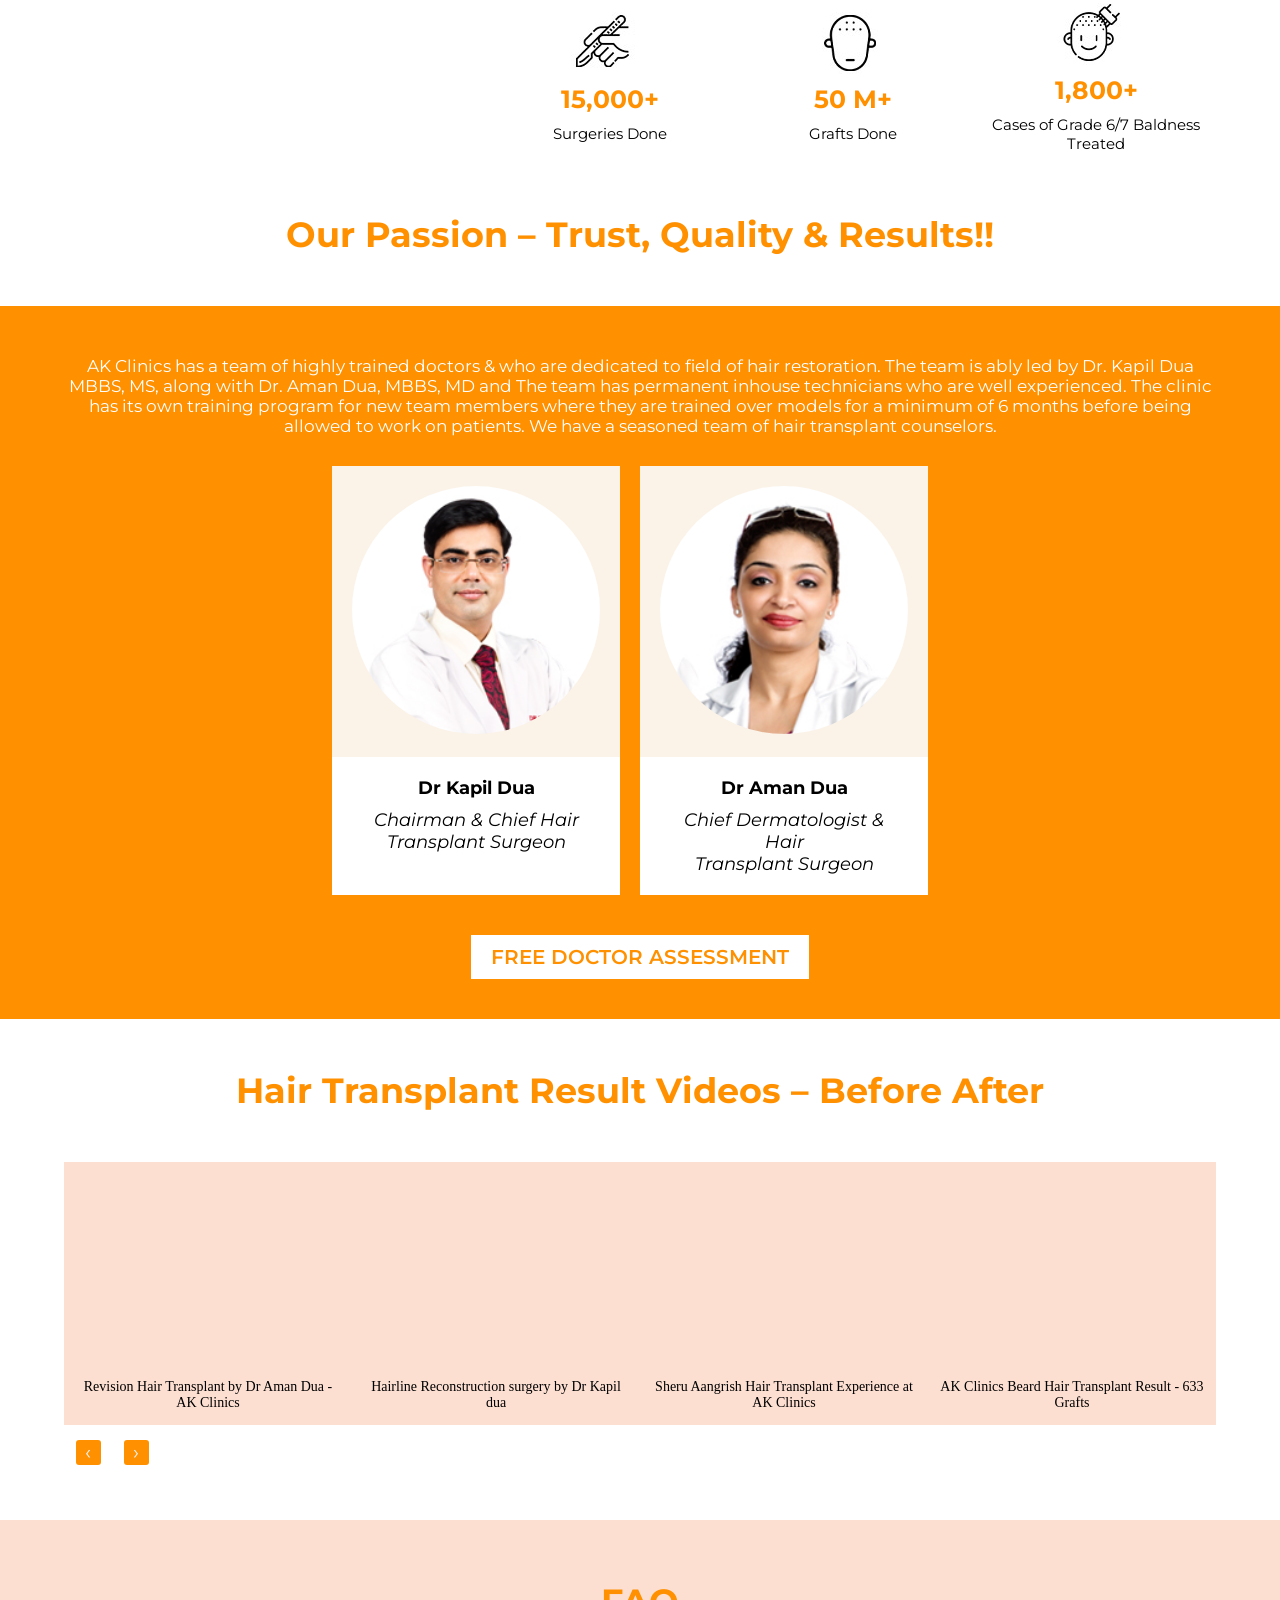
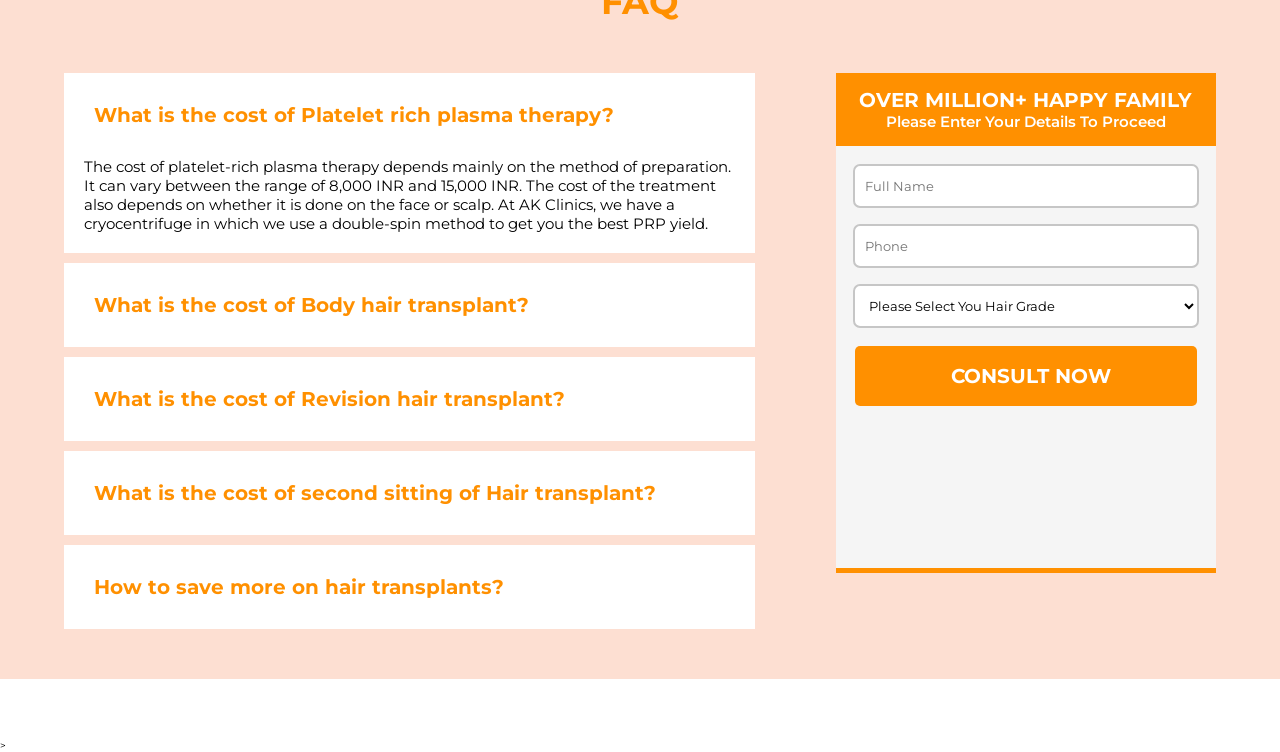
==== commit 92d763bd: "whatsapp link changes" ====
--- a/public/lp/hair-transplant-in-bangalore/delhi/index.html
+++ b/public/lp/hair-transplant-in-bangalore/delhi/index.html
@@ -50,7 +50,7 @@
 
                 <a class="exclude-link" 
-                    href="https://web.whatsapp.com/send?phone=919779944207&amp;text=Hair Transplant Delhi:"+                    href="https://wa.akclinics.com/AKC1156" 
                     target="_parent"><i class="fab fa-whatsapp"></i></a> 
@@ -992,7 +992,7 @@
 
                 <div class="sticky-innerfooter exclude-link"> 
-                    <a href="https://web.whatsapp.com/send?phone=919779944207&amp;text=Hair Transplant Delhi:"+                    <a href="https://wa.akclinics.com/AKC1156" 
                         class="exclude-link"><i class="fa fa-whatsapp" aria-hidden="true"></i> Book Appointment</a> 
